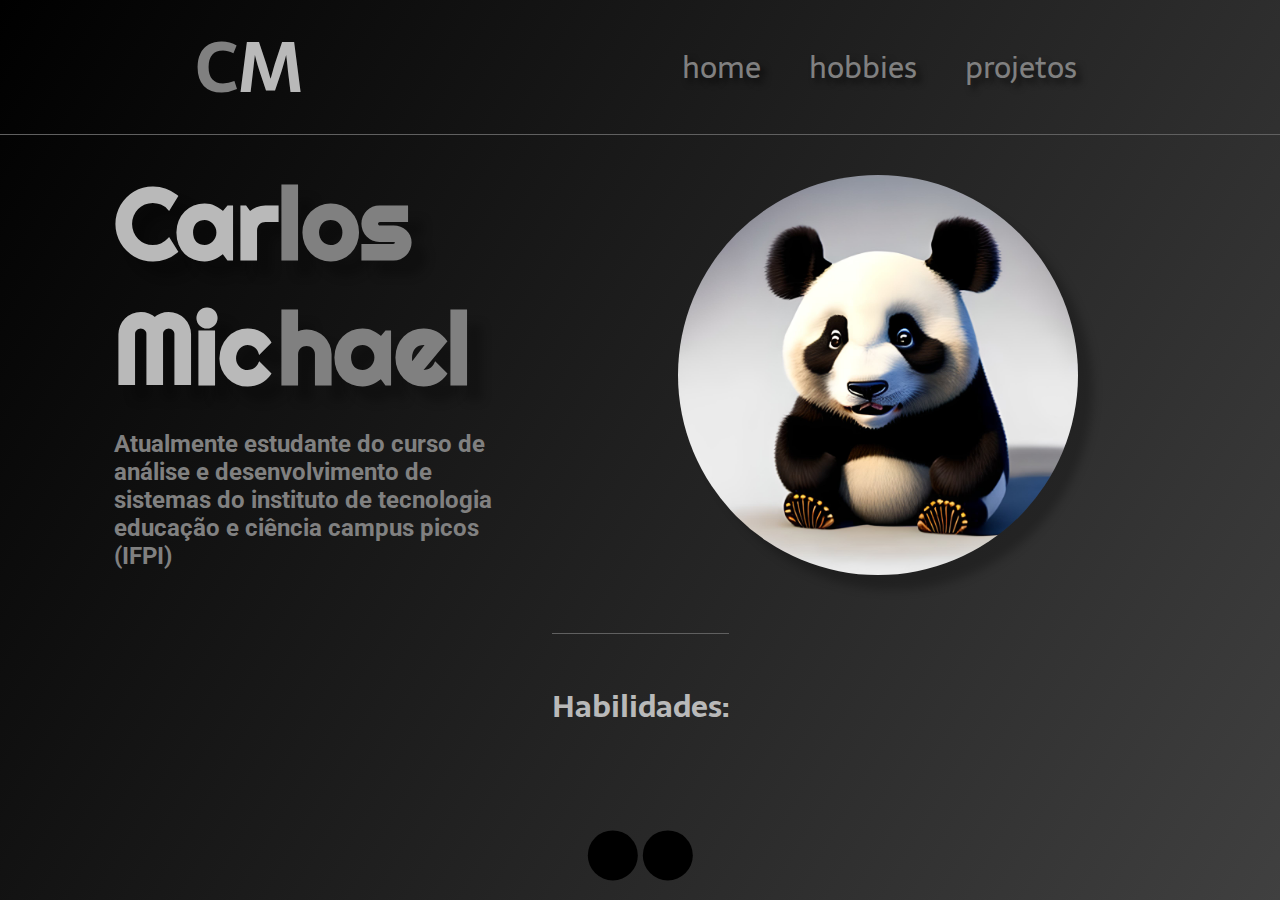
==== index.html @ 19b5c97b "Add files via upload" ====
<!DOCTYPE html>
<html lang="pt-br">
<head>
    <meta charset="UTF-8">
    <meta http-equiv="X-UA-Compatible" content="IE=edge">
    <meta name="viewport" content="width=device-width, initial-scale=1.0">
    <link rel="stylesheet" href="https://cdnjs.cloudflare.com/ajax/libs/font-awesome/6.3.0/css/all.min.css" integrity="sha512-SzlrxWUlpfuzQ+pcUCosxcglQRNAq/DZjVsC0lE40xsADsfeQoEypE+enwcOiGjk/bSuGGKHEyjSoQ1zVisanQ==" crossorigin="anonymous" referrerpolicy="no-referrer" />
    <link rel="stylesheet" href="css/style.css">
    <title>Home</title>
</head>
<body class="body-index">
    <header class="cabecalho">
        <div class="cabecalho-cm">
            <h1 class="cabecalho-cm-c">C</h1>
            <h1 class="cabecalho-cm-m">M</h1>
        </div>
        <nav class="cabecalho-menu">
            <a class="cabecalho-menu-item" href="index.html">home</a>
            <a class="cabecalho-menu-item" href="hobbies.html">hobbies</a>
            <a class="cabecalho-menu-item" href="projetos.html">projetos</a>
        </nav>
    </header>

    <main>
        <section class="conteudo-principal">
            <div class="conteudo-principal-escrito">
                <div class="conteudo-principal-titulo">
                    <div class="conteudo-principal-titulo-1">
                        <h1 class="conteudo-principal-car">Car</h1>
                        <h1 class="conteudo-principal-mic">Mic</h1>
                    </div>
                    <div class="conteudo-principal-titulo-2">
                        <h1 class="conteudo-principal-los">los</h1>
                        <h1 class="conteudo-principal-hael">hael</h1>
                    </div>
                </div>
                <h2 class="conteudo-principal-escrito-subtitulo">Atualmente estudante do curso de análise e desenvolvimento de sistemas do instituto de tecnologia educação e ciência campus picos (IFPI)</h2>
            </div>
            <img class="conteudo-principal-imagem" src="images/5eeb7909-07cb-4cb9-a054-b876a23b7ac0.jpg" alt="Imagem principal">
        </section>

        <section class="conteudo-secundario">
            <h2 class="conteudo-secundario-titulo">Habilidades:</h2>
            <div class="conteudo-secundario-icones">
                <div class="html">
                    <i class="fa-brands fa-html5"></i>
                </div>
                <div class="css3">
                    <i class="fa-brands fa-css3-alt"></i>
                </div>
                <div class="python">
                    <i class="fa-brands fa-python"></i>
                </div>
                <div class="java">
                    <i class="fa-brands fa-java"></i>
                </div>
                <div class="steam">
                    <i class="fa-brands fa-steam"></i>
                </div>
            </div>
        </section>
    </main>

    <footer>
        <div class="rodape">
            <a href="https://www.instagram.com/carlosmichaels_/"><i class="fa-brands fa-instagram"></i></a>
            <a href="https://github.com/Seinenk"><i class="fa-brands fa-github"></i></a>
        </div>
    </footer>
</body>
---- css/style.css ----
@import url('https://fonts.googleapis.com/css2?family=Righteous&family=Roboto&family=Sarala:wght@700&display=swap');

/* parte imutável do código */

* {
    margin: 0;
    padding: 0;
    box-sizing: border-box;
    list-style: none;
    text-decoration: none;
}

:root {
    --text-color: #808080;
    --itens-color: #606060;
    --primary-color: #000000;
    --secondary-color: #202020;
    --tertiary-color: #404040;
}

.body-index {
    font-size: 100%;
    height: 100vh;
    background: linear-gradient(120deg, #000000, #202020, #404040);
}

.cabecalho {
    display: flex;
    flex-direction: row;
    align-items: center;
    justify-content: space-around;
    padding: 10px;
    border-bottom: 0.3px solid #606060;
}

.cabecalho-cm {
    font-family: 'Sarala', sans-serif;
    display: flex;
    flex-direction: row;
    font-size: 35px
}

.cabecalho-cm-c {
    color: #808080;
}

.cabecalho-cm-m {
    color: #b9b9b9;
}

.cabecalho-menu {
    display: flex;
    gap: 32px;
    transition: 0.2s;
}

.cabecalho-menu-item {
    font-family: 'Sarala', sans-serif;
    color: #808080;
    padding: 8px;
    font-weight: 400;
    font-size: 30px;
    transition: 0.2s;
    text-shadow: 5px 5px 6px rgba(0, 0, 0, 0.6);
}

.cabecalho-menu a:hover {
    color: #b9b9b9;
    transform: scale(1.1);

}

.rodape {
    position: fixed;
    top: 95%;
    left: 50%;
    transform: translate(-50%, -50%);
}

.rodape a {
    display: inline-flex;
    width: 50px;
    height: 50px;
    background-color: #000000;
    color: #808080;
    margin: 0.6px;
    border-radius: 50px;
    justify-content: center;
    align-items: center;
    transition: 0.2s;
    font-size: 20px;
}

.rodape a:hover {
    background-color: #808080;
    color: #000000;
}

.rodape a i {
    transition: 00.3s all;
}

.rodape a:hover > i {
    transform: scale(1.6) rotate(360deg);
}

main {
    margin-top: 20px;
}

/* Parte do Home */

.conteudo-principal {
    display: flex;
    flex-direction: row;
    align-items: center;
    justify-content: space-around;

}

.conteudo-principal-escrito {
    width: fit-content;
    max-width: 400px;
    display: flex;
    flex-direction: column;
    gap: 20px;
    margin-left: 40px;
    
}

.conteudo-principal-titulo {
    font-family: 'Righteous', cursive;
    display: flex;
    flex-direction: row;
    font-size: 50px;
    text-shadow: 15px 15px 10px rgb(0, 0, 0, 0.25);
}

.conteudo-principal-car {
    color: #b9b9b9;
}

.conteudo-principal-los {
    color: #808080;
}

.conteudo-principal-mic {
    color: #b9b9b9;
}

.conteudo-principal-hael {
    color: #808080;
}

.conteudo-principal-escrito-subtitulo {
    font-family: 'Roboto', sans-serif;
    color: #808080;
    font-size: 24px;
}

.conteudo-principal-imagem {
    margin-left: 15px;
    margin-top: 20px;
    margin-right: 10%;
    height: 400px;
    width: 400px;
    border: none;
    border-radius: 50%;
    box-shadow: 15px 15px 10px rgb(0, 0, 0, 0.25);
}

.conteudo-secundario {
    display: flex;
    flex-direction: column;
    align-items: center;
    justify-content: space-around;
    margin-top: 58px;
}

.conteudo-secundario-titulo {
    border-top: 0.3px solid #606060;
    padding-top: 48px;
    font-family: 'Sarala', sans-serif;
    color: #b9b9b9;
    font-size: 30px;
}

.conteudo-secundario-icones {
    display: flex;
    flex-direction: row;
    align-items: center;
    justify-content: space-around;
    gap: 20px;
}

.conteudo-secundario-icones i {
    display: inline-flex;
    width: 50px;
    height: 50px;
    background-color: none;
    color: #808080;
    margin: 0.6px;
    border: none;
    justify-content: center;
    align-items: center;
    transition: 0.2s;
    font-size: 50px;
    padding-top: 50px;
}

.conteudo-secundario-icones i:hover {
    transform: scale(1.6);
}

.html i:hover{
    color: #e34c26;
}

.css3 i:hover{
    color: #264de4;
}

.python i:hover{
    color: #fcd15b;
}

.java i:hover{
    color: #eb2e2e;
}

.steam i:hover{
    color: #0c558a;
}

/* Parte do Projetos */

.body-projetos {
    font-size: 100%;
    height: 100%;
    background: linear-gradient(120deg, #000000, #202020, #404040);
}

.primeiro-projeto {
    display: flex;
    flex-direction: row;
    align-items: center;
    justify-content: space-around;
}

.primeiro-projeto-parte-escrita {
    width: fit-content;
    max-width: 500px;
    display: flex;
    flex-direction: column;
    gap: 20px;
    margin-right: 40px;
}

.primeiro-projeto-titulo {
    font-family: 'Righteous', cursive;
    display: flex;
    flex-direction: row;
    font-size: 35px;
    gap: 15px;
    text-shadow: 15px 15px 10px rgb(0, 0, 0, 0.25);
}

.primeiro-projeto-titulo-1 {
    color: #b9b9b9;
}

.primeiro-projeto-titulo-2 {
    color: #909090;
}

.primeiro-projeto-subtitulo {
    font-family: 'Roboto', sans-serif;
    color: #808080;
    font-size: 28px;
}

.primeiro-projeto-texto {
    font-family: 'Roboto', sans-serif;
    color: #808080;
    font-size: 24px;
}

.primeiro-projeto-codigo {
    display: flex;
    flex-direction: row;
    align-items: center;
    justify-content: space-around;
    font-family: 'Roboto', sans-serif;
    color: #808080;
    font-size: 18px;
    text-decoration: none;
}

.primeiro-projeto-codigo a {
    display: inline-flex;
    width: 50px;
    height: 50px;
    background-color: #000000;
    color: #808080;
    margin: 0.6px;
    border-radius: 50px;
    justify-content: center;
    align-items: center;
    transition: 0.2s;
    font-size: 20px;
}

.primeiro-projeto-codigo a:hover {
    background-color: #808080;
    color: #000000;
}

.primeiro-projeto-codigo a i {
    transition: 00.3s all;
}

.primeiro-projeto-codigo a:hover > i {
    transform: scale(1.6) rotate(360deg);
}

.imagem-primeiro-projeto {
    margin-left: 15px;
    margin-top: 20px;
    height: fit-content;
    max-height: 500px;
    width: fit-content;
    max-width: 550px;
    border: none;
    border-radius: 3%;
    box-shadow: 15px 15px 10px rgb(0, 0, 0, 0.25);
}

.segundo-projeto {
    margin-top: 58px;
    padding-bottom: 69px;
    display: flex;
    flex-direction: row;
    align-items: center;
    justify-content: space-around;
}

.segundo-projeto-parte-escrita {
    width: fit-content;
    max-width: 500px;
    display: flex;
    flex-direction: column;
    gap: 20px;
    margin-right: 40px;
}

.segundo-projeto-titulo {
    font-family: 'Righteous', cursive;
    display: flex;
    flex-direction: row;
    font-size: 35px;
    text-shadow: 15px 15px 10px rgb(0, 0, 0, 0.25);
}

.segundo-projeto-titulo-1 {
    color: #b9b9b9;
}

.segundo-projeto-titulo-2 {
    color: #909090;
}

.segundo-projeto-subtitulo {
    font-family: 'Roboto', sans-serif;
    color: #808080;
    font-size: 28px;
}

.segundo-projeto-texto {
    font-family: 'Roboto', sans-serif;
    color: #808080;
    font-size: 24px;
}

.segundo-projeto-codigo {
    display: flex;
    flex-direction: row;
    align-items: center;
    justify-content: space-around;
    font-family: 'Roboto', sans-serif;
    color: #808080;
    font-size: 18px;
    text-decoration: none;
}

.segundo-projeto-codigo a {
    display: inline-flex;
    width: 50px;
    height: 50px;
    background-color: #000000;
    color: #808080;
    margin: 0.6px;
    border-radius: 50px;
    justify-content: center;
    align-items: center;
    transition: 0.2s;
    font-size: 20px;
}

.segundo-projeto-codigo a:hover {
    background-color: #808080;
    color: #000000;
}

.segundo-projeto-codigo a i {
    transition: 00.3s all;
}

.segundo-projeto-codigo a:hover > i {
    transform: scale(1.6) rotate(360deg);
}

.imagem-segundo-projeto {
    margin-left: 15px;
    margin-top: 20px;
    height: fit-content;
    max-height: 500px;
    width: fit-content;
    max-width: 550px;
    border: none;
    border-radius: 3%;
    box-shadow: 15px 15px 10px rgb(0, 0, 0, 0.25);
}

/* Parte do Hobbies */

.body-hobbies {
    font-size: 100%;
    height: 100%;
    background: linear-gradient(120deg, #000000, #202020, #404040);
}

.primeiro-hobbie {
    margin-top: 58px;
    padding-bottom: 69px;
    display: flex;
    flex-direction: row;
    align-items: center;
    justify-content: space-around;
}

.primeiro-hobbie-parte-escrita {
    width: fit-content;
    max-width: 500px;
    display: flex;
    flex-direction: column;
    gap: 20px;
    margin-right: 40px;
}

.primeiro-hobbie-titulo {
    font-family: 'Righteous', cursive;
    display: flex;
    flex-direction: row;
    font-size: 35px;
    text-shadow: 15px 15px 10px rgb(0, 0, 0, 0.25);
}

.primeiro-hobbie-titulo-1 {
    color: #b9b9b9;
}

.primeiro-hobbie-titulo-2 {
    color: #909090;
}

.primeiro-hobbie-subtitulo {
    font-family: 'Roboto', sans-serif;
    color: #808080;
    font-size: 28px;
}

.primeiro-hobbie-texto {
    font-family: 'Roboto', sans-serif;
    color: #808080;
    font-size: 24px;
}

.primeiro-hobbie-codigo {
    display: flex;
    flex-direction: row;
    align-items: center;
    justify-content: space-around;
    font-family: 'Roboto', sans-serif;
    color: #808080;
    font-size: 18px;
    text-decoration: none;
}

.primeiro-hobbie-codigo a {
    display: inline-flex;
    width: 50px;
    height: 50px;
    background-color: #000000;
    color: #808080;
    margin: 0.6px;
    border-radius: 50px;
    justify-content: center;
    align-items: center;
    transition: 0.2s;
    font-size: 20px;
}

.primeiro-hobbie-codigo a:hover {
    background-color: #808080;
    color: #000000;
}

.primeiro-hobbie-codigo a i {
    transition: 00.3s all;
}

.primeiro-hobbie-codigo a:hover > i {
    transform: scale(1.6) rotate(360deg);
}

.imagem-primeiro-hobbie {
    margin-left: 15px;
    margin-top: 20px;
    height: fit-content;
    max-height: 400px;
    width: fit-content;
    max-width: 400px;
    border: none;
    border-radius: 50%;
    box-shadow: 15px 15px 10px rgb(0, 0, 0, 0.25);
}

.segundo-hobbie {
    margin-top: 58px;
    padding-bottom: 69px;
    display: flex;
    flex-direction: row;
    align-items: center;
    justify-content: space-around;
}

.segundo-hobbie-parte-escrita {
    width: fit-content;
    max-width: 500px;
    display: flex;
    flex-direction: column;
    gap: 20px;
    margin-right: 40px;
}

.segundo-hobbie-titulo {
    font-family: 'Righteous', cursive;
    display: flex;
    flex-direction: row;
    font-size: 35px;
    text-shadow: 15px 15px 10px rgb(0, 0, 0, 0.25);
}

.segundo-hobbie-titulo-1 {
    color: #b9b9b9;
}

.segundo-hobbie-titulo-2 {
    color: #909090;
}

.segundo-hobbie-subtitulo {
    font-family: 'Roboto', sans-serif;
    color: #808080;
    font-size: 28px;
}

.segundo-hobbie-texto {
    font-family: 'Roboto', sans-serif;
    color: #808080;
    font-size: 24px;
}

.imagem-segundo-hobbie {
    margin-left: 15px;
    margin-top: 20px;
    height: fit-content;
    max-height: 400px;
    width: fit-content;
    max-width: 400px;
    border: none;
    border-radius: 50%;
    box-shadow: 15px 15px 10px rgb(0, 0, 0, 0.25);
}

.terceiro-hobbie {
    margin-top: 58px;
    padding-bottom: 69px;
    display: flex;
    flex-direction: row;
    align-items: center;
    justify-content: space-around;
}

.terceiro-hobbie-parte-escrita {
    width: fit-content;
    max-width: 500px;
    display: flex;
    flex-direction: column;
    gap: 20px;
    margin-right: 40px;
}

.terceiro-hobbie-titulo {
    font-family: 'Righteous', cursive;
    display: flex;
    flex-direction: row;
    font-size: 35px;
    text-shadow: 15px 15px 10px rgb(0, 0, 0, 0.25);
}

.terceiro-hobbie-titulo-1 {
    color: #b9b9b9;
}

.terceiro-hobbie-titulo-2 {
    color: #909090;
}

.terceiro-hobbie-subtitulo {
    font-family: 'Roboto', sans-serif;
    color: #808080;
    font-size: 28px;
}

.terceiro-hobbie-texto {
    font-family: 'Roboto', sans-serif;
    color: #808080;
    font-size: 24px;
}

.imagem-terceiro-hobbie {
    margin-left: 15px;
    margin-top: 20px;
    height: fit-content;
    max-height: 400px;
    width: fit-content;
    max-width: 400px;
    border: none;
    border-radius: 50%;
    box-shadow: 15px 15px 10px rgb(0, 0, 0, 0.25);
}
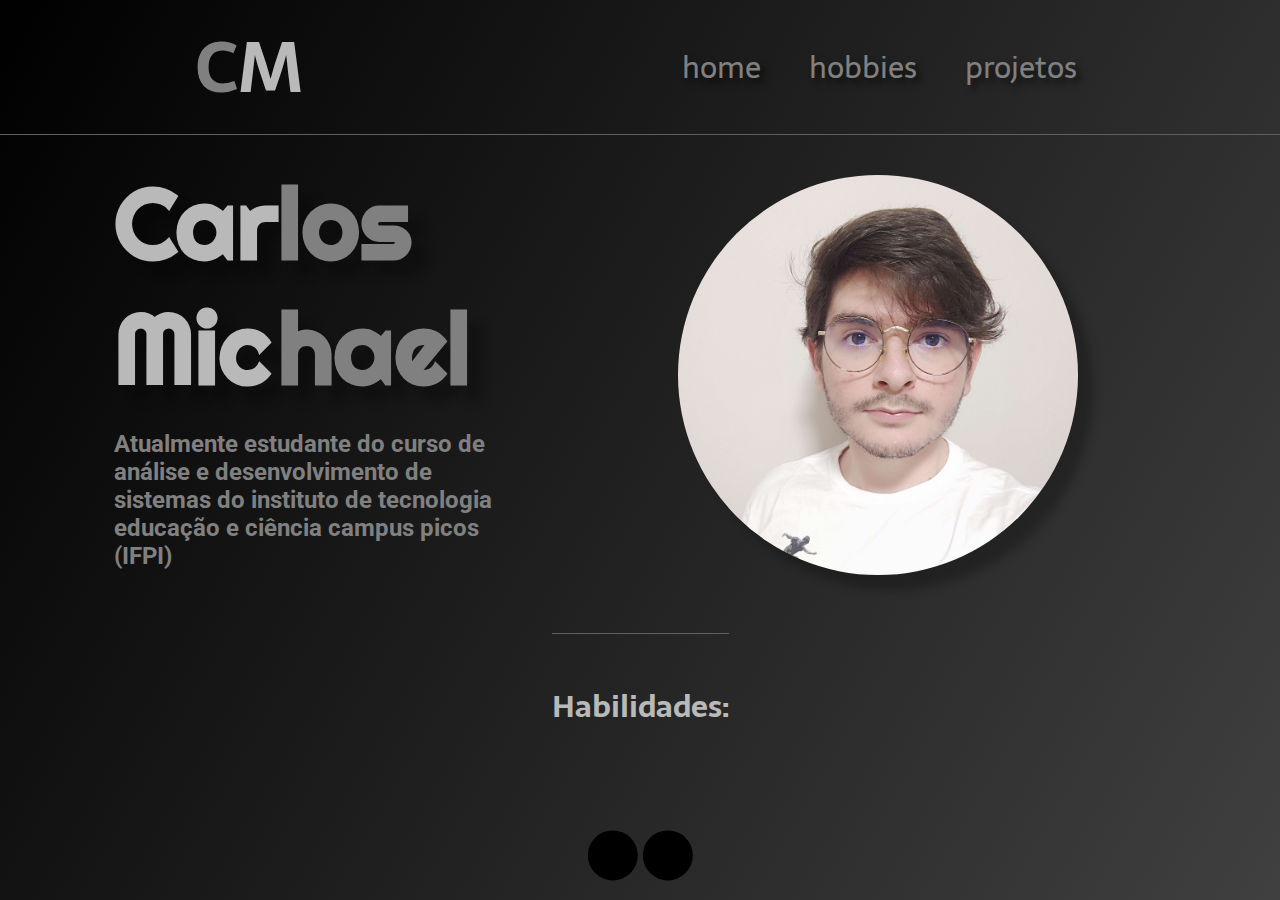
==== commit 226de3e7: "imagem home" ====
--- a/index.html
+++ b/index.html
@@ -36,7 +36,7 @@
                 </div>
                 <h2 class="conteudo-principal-escrito-subtitulo">Atualmente estudante do curso de análise e desenvolvimento de sistemas do instituto de tecnologia educação e ciência campus picos (IFPI)</h2>
             </div>
-            <img class="conteudo-principal-imagem" src="images/5eeb7909-07cb-4cb9-a054-b876a23b7ac0.jpg" alt="Imagem principal">
+            <img class="conteudo-principal-imagem" src="images/IMG_20230312_220406_1.jpg" alt="Imagem principal">
         </section>
 
         <section class="conteudo-secundario">
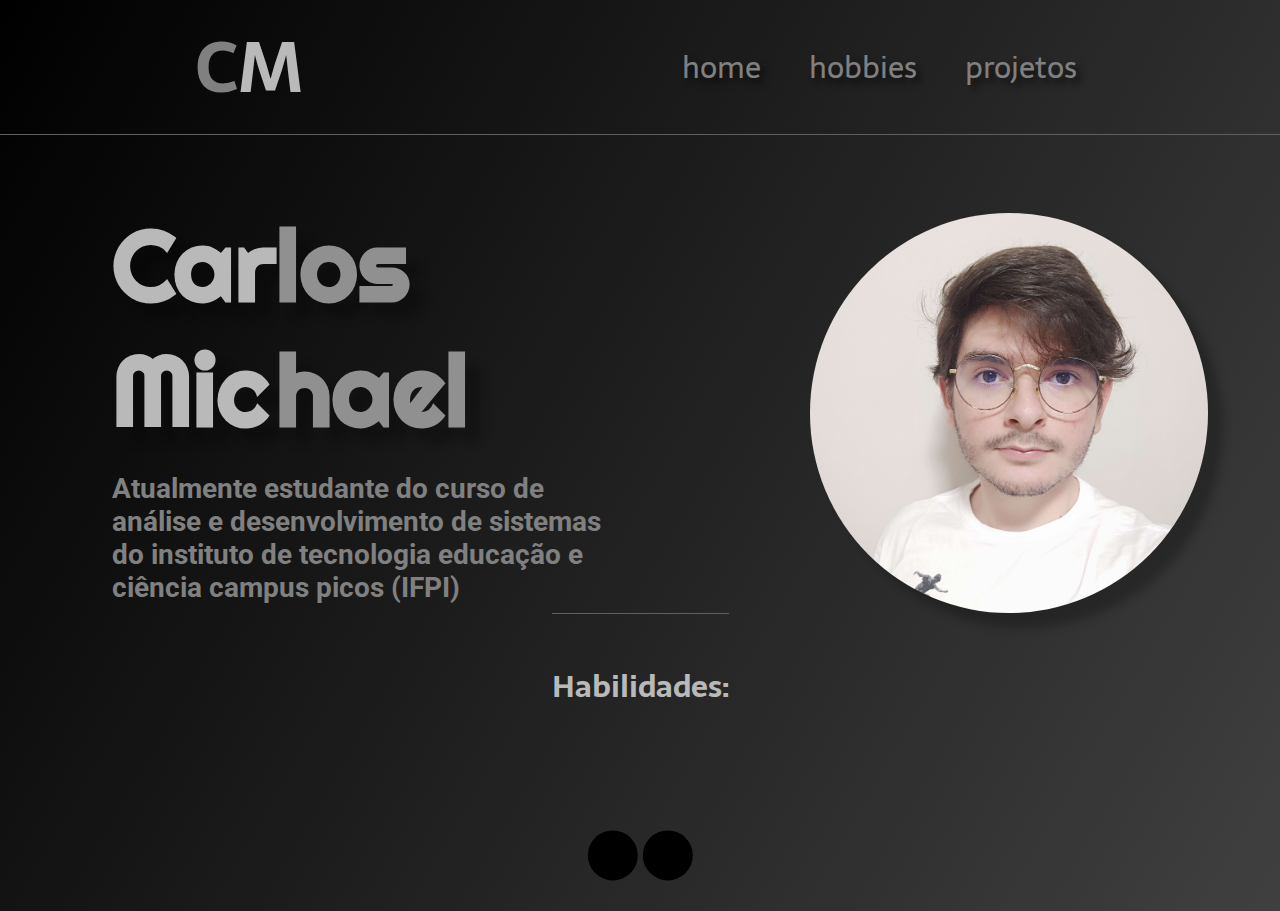
==== commit 43feef46: "Redução de código" ====
--- a/index.html
+++ b/index.html
@@ -22,24 +22,24 @@
     </header>
 
     <main>
-        <section class="conteudo-principal">
-            <div class="conteudo-principal-escrito">
-                <div class="conteudo-principal-titulo">
-                    <div class="conteudo-principal-titulo-1">
-                        <h1 class="conteudo-principal-car">Car</h1>
-                        <h1 class="conteudo-principal-mic">Mic</h1>
+        <section class="section-normal">
+            <div class="parte-escrita">
+                <div class="meu-nome">
+                    <div class="titulo-1">
+                        <h1 class="car">Car</h1>
+                        <h1 class="mic">Mic</h1>
                     </div>
-                    <div class="conteudo-principal-titulo-2">
-                        <h1 class="conteudo-principal-los">los</h1>
-                        <h1 class="conteudo-principal-hael">hael</h1>
+                    <div class="titulo-2">
+                        <h1 class="los">los</h1>
+                        <h1 class="hael">hael</h1>
                     </div>
                 </div>
-                <h2 class="conteudo-principal-escrito-subtitulo">Atualmente estudante do curso de análise e desenvolvimento de sistemas do instituto de tecnologia educação e ciência campus picos (IFPI)</h2>
+                <h2 class="subtitulo">Atualmente estudante do curso de análise e desenvolvimento de sistemas do instituto de tecnologia educação e ciência campus picos (IFPI)</h2>
             </div>
-            <img class="conteudo-principal-imagem" src="images/IMG_20230312_220406_1.jpg" alt="Imagem principal">
+            <img class="imagem" src="images/IMG_20230312_220406_1.jpg" alt="Imagem principal">
         </section>
 
-        <section class="conteudo-secundario">
+        <section class="section-especial">
             <h2 class="conteudo-secundario-titulo">Habilidades:</h2>
             <div class="conteudo-secundario-icones">
                 <div class="html">
--- a/css/style.css
+++ b/css/style.css
@@ -18,11 +18,7 @@
     --tertiary-color: #404040;
 }
 
-.body-index {
-    font-size: 100%;
-    height: 100vh;
-    background: linear-gradient(120deg, #000000, #202020, #404040);
-}
+/* Cabeçalho */
 
 .cabecalho {
     display: flex;
@@ -48,6 +44,8 @@
     color: #b9b9b9;
 }
 
+/* navegação do cabeçaçho */
+
 .cabecalho-menu {
     display: flex;
     gap: 32px;
@@ -70,65 +68,63 @@
 
 }
 
-.rodape {
-    position: fixed;
-    top: 95%;
-    left: 50%;
-    transform: translate(-50%, -50%);
-}
-
-.rodape a {
-    display: inline-flex;
-    width: 50px;
-    height: 50px;
-    background-color: #000000;
-    color: #808080;
-    margin: 0.6px;
-    border-radius: 50px;
-    justify-content: center;
-    align-items: center;
-    transition: 0.2s;
-    font-size: 20px;
-}
-
-.rodape a:hover {
-    background-color: #808080;
-    color: #000000;
-}
-
-.rodape a i {
-    transition: 00.3s all;
-}
-
-.rodape a:hover > i {
-    transform: scale(1.6) rotate(360deg);
-}
+/* corpo das páginas */
 
 main {
     margin-top: 20px;
 }
 
-/* Parte do Home */
-
-.conteudo-principal {
+.body-index {
+    font-size: 100%;
+    background: linear-gradient(120deg, #000000, #202020, #404040);
+    padding-bottom: 125px;
+}
+
+.body-projetos {
+    font-size: 100%;
+    height: 100%;
+    background: linear-gradient(120deg, #000000, #202020, #404040);
+    padding-bottom: 100px;
+}
+
+.body-hobbies {
+    font-size: 100%;
+    height: 100%;
+    background: linear-gradient(120deg, #000000, #202020, #404040);
+    padding-bottom: 100px;
+}
+
+.section-normal {
     display: flex;
     flex-direction: row;
     align-items: center;
     justify-content: space-around;
-
-}
-
-.conteudo-principal-escrito {
+    margin-top: 58px;
+}
+
+.section-especial {
+    display: flex;
+    flex-direction: column;
+    align-items: center;
+    justify-content: center;
+    gap: 20px;
+    margin-left: 40px;
+    margin-right: 40px;
+}
+
+/* parte escrita do conteudo */
+
+.parte-escrita {
     width: fit-content;
-    max-width: 400px;
+    max-width: 500px;
     display: flex;
     flex-direction: column;
     gap: 20px;
     margin-left: 40px;
-    
-}
-
-.conteudo-principal-titulo {
+    margin-right: 40px;
+}
+
+.meu-nome {
     font-family: 'Righteous', cursive;
     display: flex;
     flex-direction: row;
@@ -136,45 +132,29 @@
     text-shadow: 15px 15px 10px rgb(0, 0, 0, 0.25);
 }
 
-.conteudo-principal-car {
+.titulo {
+    font-family: 'Righteous', cursive;
+    display: flex;
+    flex-direction: row;
+    font-size: 35px;
+    text-shadow: 15px 15px 10px rgb(0, 0, 0, 0.25);
+}
+
+.titulo-separado {
+    font-family: 'Righteous', cursive;
+    display: flex;
+    flex-direction: row;
+    font-size: 35px;
+    gap: 15px;
+    text-shadow: 15px 15px 10px rgb(0, 0, 0, 0.25);
+}
+
+.titulo-1 {
     color: #b9b9b9;
 }
 
-.conteudo-principal-los {
-    color: #808080;
-}
-
-.conteudo-principal-mic {
-    color: #b9b9b9;
-}
-
-.conteudo-principal-hael {
-    color: #808080;
-}
-
-.conteudo-principal-escrito-subtitulo {
-    font-family: 'Roboto', sans-serif;
-    color: #808080;
-    font-size: 24px;
-}
-
-.conteudo-principal-imagem {
-    margin-left: 15px;
-    margin-top: 20px;
-    margin-right: 10%;
-    height: 400px;
-    width: 400px;
-    border: none;
-    border-radius: 50%;
-    box-shadow: 15px 15px 10px rgb(0, 0, 0, 0.25);
-}
-
-.conteudo-secundario {
-    display: flex;
-    flex-direction: column;
-    align-items: center;
-    justify-content: space-around;
-    margin-top: 58px;
+.titulo-2 {
+    color: #909090;
 }
 
 .conteudo-secundario-titulo {
@@ -185,145 +165,33 @@
     font-size: 30px;
 }
 
-.conteudo-secundario-icones {
-    display: flex;
-    flex-direction: row;
-    align-items: center;
-    justify-content: space-around;
-    gap: 20px;
-}
-
-.conteudo-secundario-icones i {
-    display: inline-flex;
-    width: 50px;
-    height: 50px;
-    background-color: none;
-    color: #808080;
-    margin: 0.6px;
+h2 {
+    font-family: 'Roboto', sans-serif;
+    color: #808080;
+    font-size: 28px;
+}
+
+p {
+    font-family: 'Roboto', sans-serif;
+    color: #808080;
+    font-size: 24px;
+}
+
+/* parte da imagem do conteudo */
+
+.imagem {
+    margin-left: 15px;
+    margin-top: 20px;
+    height: fit-content;
+    max-height: 400px;
+    width: fit-content;
+    max-width: 400px;
     border: none;
-    justify-content: center;
-    align-items: center;
-    transition: 0.2s;
-    font-size: 50px;
-    padding-top: 50px;
-}
-
-.conteudo-secundario-icones i:hover {
-    transform: scale(1.6);
-}
-
-.html i:hover{
-    color: #e34c26;
-}
-
-.css3 i:hover{
-    color: #264de4;
-}
-
-.python i:hover{
-    color: #fcd15b;
-}
-
-.java i:hover{
-    color: #eb2e2e;
-}
-
-.steam i:hover{
-    color: #0c558a;
-}
-
-/* Parte do Projetos */
-
-.body-projetos {
-    font-size: 100%;
-    height: 100%;
-    background: linear-gradient(120deg, #000000, #202020, #404040);
-}
-
-.primeiro-projeto {
-    display: flex;
-    flex-direction: row;
-    align-items: center;
-    justify-content: space-around;
-}
-
-.primeiro-projeto-parte-escrita {
-    width: fit-content;
-    max-width: 500px;
-    display: flex;
-    flex-direction: column;
-    gap: 20px;
-    margin-right: 40px;
-}
-
-.primeiro-projeto-titulo {
-    font-family: 'Righteous', cursive;
-    display: flex;
-    flex-direction: row;
-    font-size: 35px;
-    gap: 15px;
-    text-shadow: 15px 15px 10px rgb(0, 0, 0, 0.25);
-}
-
-.primeiro-projeto-titulo-1 {
-    color: #b9b9b9;
-}
-
-.primeiro-projeto-titulo-2 {
-    color: #909090;
-}
-
-.primeiro-projeto-subtitulo {
-    font-family: 'Roboto', sans-serif;
-    color: #808080;
-    font-size: 28px;
-}
-
-.primeiro-projeto-texto {
-    font-family: 'Roboto', sans-serif;
-    color: #808080;
-    font-size: 24px;
-}
-
-.primeiro-projeto-codigo {
-    display: flex;
-    flex-direction: row;
-    align-items: center;
-    justify-content: space-around;
-    font-family: 'Roboto', sans-serif;
-    color: #808080;
-    font-size: 18px;
-    text-decoration: none;
-}
-
-.primeiro-projeto-codigo a {
-    display: inline-flex;
-    width: 50px;
-    height: 50px;
-    background-color: #000000;
-    color: #808080;
-    margin: 0.6px;
-    border-radius: 50px;
-    justify-content: center;
-    align-items: center;
-    transition: 0.2s;
-    font-size: 20px;
-}
-
-.primeiro-projeto-codigo a:hover {
-    background-color: #808080;
-    color: #000000;
-}
-
-.primeiro-projeto-codigo a i {
-    transition: 00.3s all;
-}
-
-.primeiro-projeto-codigo a:hover > i {
-    transform: scale(1.6) rotate(360deg);
-}
-
-.imagem-primeiro-projeto {
+    border-radius: 50%;
+    box-shadow: 15px 15px 10px rgb(0, 0, 0, 0.25);
+}
+
+.imagem-projetos {
     margin-left: 15px;
     margin-top: 20px;
     height: fit-content;
@@ -335,53 +203,56 @@
     box-shadow: 15px 15px 10px rgb(0, 0, 0, 0.25);
 }
 
-.segundo-projeto {
-    margin-top: 58px;
-    padding-bottom: 69px;
+/* parte dos icones do conteudo */
+
+.conteudo-secundario-icones {
     display: flex;
     flex-direction: row;
     align-items: center;
     justify-content: space-around;
-}
-
-.segundo-projeto-parte-escrita {
-    width: fit-content;
-    max-width: 500px;
-    display: flex;
-    flex-direction: column;
     gap: 20px;
-    margin-right: 40px;
-}
-
-.segundo-projeto-titulo {
-    font-family: 'Righteous', cursive;
-    display: flex;
-    flex-direction: row;
-    font-size: 35px;
-    text-shadow: 15px 15px 10px rgb(0, 0, 0, 0.25);
-}
-
-.segundo-projeto-titulo-1 {
-    color: #b9b9b9;
-}
-
-.segundo-projeto-titulo-2 {
-    color: #909090;
-}
-
-.segundo-projeto-subtitulo {
-    font-family: 'Roboto', sans-serif;
-    color: #808080;
-    font-size: 28px;
-}
-
-.segundo-projeto-texto {
-    font-family: 'Roboto', sans-serif;
-    color: #808080;
-    font-size: 24px;
-}
-
-.segundo-projeto-codigo {
+}
+
+.conteudo-secundario-icones i {
+    display: inline-flex;
+    width: 50px;
+    height: 50px;
+    background-color: none;
+    color: #808080;
+    margin: 0.6px;
+    border: none;
+    justify-content: center;
+    align-items: center;
+    transition: 0.2s;
+    font-size: 50px;
+    padding-top: 50px;
+}
+
+.conteudo-secundario-icones i:hover {
+    transform: scale(1.6);
+}
+
+.html i:hover{
+    color: #e34c26;
+}
+
+.css3 i:hover{
+    color: #264de4;
+}
+
+.python i:hover{
+    color: #fcd15b;
+}
+
+.java i:hover{
+    color: #eb2e2e;
+}
+
+.steam i:hover{
+    color: #0c558a;
+}
+
+.codigo {
     display: flex;
     flex-direction: row;
     align-items: center;
@@ -392,7 +263,7 @@
     text-decoration: none;
 }
 
-.segundo-projeto-codigo a {
+.codigo a {
     display: inline-flex;
     width: 50px;
     height: 50px;
@@ -406,97 +277,29 @@
     font-size: 20px;
 }
 
-.segundo-projeto-codigo a:hover {
+.codigo a:hover {
     background-color: #808080;
     color: #000000;
 }
 
-.segundo-projeto-codigo a i {
+.codigo a i {
     transition: 00.3s all;
 }
 
-.segundo-projeto-codigo a:hover > i {
+.codigo a:hover > i {
     transform: scale(1.6) rotate(360deg);
 }
 
-.imagem-segundo-projeto {
-    margin-left: 15px;
-    margin-top: 20px;
-    height: fit-content;
-    max-height: 500px;
-    width: fit-content;
-    max-width: 550px;
-    border: none;
-    border-radius: 3%;
-    box-shadow: 15px 15px 10px rgb(0, 0, 0, 0.25);
-}
-
-/* Parte do Hobbies */
-
-.body-hobbies {
-    font-size: 100%;
-    height: 100%;
-    background: linear-gradient(120deg, #000000, #202020, #404040);
-}
-
-.primeiro-hobbie {
-    margin-top: 58px;
-    padding-bottom: 69px;
-    display: flex;
-    flex-direction: row;
-    align-items: center;
-    justify-content: space-around;
-}
-
-.primeiro-hobbie-parte-escrita {
-    width: fit-content;
-    max-width: 500px;
-    display: flex;
-    flex-direction: column;
-    gap: 20px;
-    margin-right: 40px;
-}
-
-.primeiro-hobbie-titulo {
-    font-family: 'Righteous', cursive;
-    display: flex;
-    flex-direction: row;
-    font-size: 35px;
-    text-shadow: 15px 15px 10px rgb(0, 0, 0, 0.25);
-}
-
-.primeiro-hobbie-titulo-1 {
-    color: #b9b9b9;
-}
-
-.primeiro-hobbie-titulo-2 {
-    color: #909090;
-}
-
-.primeiro-hobbie-subtitulo {
-    font-family: 'Roboto', sans-serif;
-    color: #808080;
-    font-size: 28px;
-}
-
-.primeiro-hobbie-texto {
-    font-family: 'Roboto', sans-serif;
-    color: #808080;
-    font-size: 24px;
-}
-
-.primeiro-hobbie-codigo {
-    display: flex;
-    flex-direction: row;
-    align-items: center;
-    justify-content: space-around;
-    font-family: 'Roboto', sans-serif;
-    color: #808080;
-    font-size: 18px;
-    text-decoration: none;
-}
-
-.primeiro-hobbie-codigo a {
+/* parte do rodape */
+
+.rodape {
+    position: fixed;
+    top: 95%;
+    left: 50%;
+    transform: translate(-50%, -50%);
+}
+
+.rodape a {
     display: inline-flex;
     width: 50px;
     height: 50px;
@@ -510,143 +313,15 @@
     font-size: 20px;
 }
 
-.primeiro-hobbie-codigo a:hover {
+.rodape a:hover {
     background-color: #808080;
     color: #000000;
 }
 
-.primeiro-hobbie-codigo a i {
+.rodape a i {
     transition: 00.3s all;
 }
 
-.primeiro-hobbie-codigo a:hover > i {
+.rodape a:hover > i {
     transform: scale(1.6) rotate(360deg);
-}
-
-.imagem-primeiro-hobbie {
-    margin-left: 15px;
-    margin-top: 20px;
-    height: fit-content;
-    max-height: 400px;
-    width: fit-content;
-    max-width: 400px;
-    border: none;
-    border-radius: 50%;
-    box-shadow: 15px 15px 10px rgb(0, 0, 0, 0.25);
-}
-
-.segundo-hobbie {
-    margin-top: 58px;
-    padding-bottom: 69px;
-    display: flex;
-    flex-direction: row;
-    align-items: center;
-    justify-content: space-around;
-}
-
-.segundo-hobbie-parte-escrita {
-    width: fit-content;
-    max-width: 500px;
-    display: flex;
-    flex-direction: column;
-    gap: 20px;
-    margin-right: 40px;
-}
-
-.segundo-hobbie-titulo {
-    font-family: 'Righteous', cursive;
-    display: flex;
-    flex-direction: row;
-    font-size: 35px;
-    text-shadow: 15px 15px 10px rgb(0, 0, 0, 0.25);
-}
-
-.segundo-hobbie-titulo-1 {
-    color: #b9b9b9;
-}
-
-.segundo-hobbie-titulo-2 {
-    color: #909090;
-}
-
-.segundo-hobbie-subtitulo {
-    font-family: 'Roboto', sans-serif;
-    color: #808080;
-    font-size: 28px;
-}
-
-.segundo-hobbie-texto {
-    font-family: 'Roboto', sans-serif;
-    color: #808080;
-    font-size: 24px;
-}
-
-.imagem-segundo-hobbie {
-    margin-left: 15px;
-    margin-top: 20px;
-    height: fit-content;
-    max-height: 400px;
-    width: fit-content;
-    max-width: 400px;
-    border: none;
-    border-radius: 50%;
-    box-shadow: 15px 15px 10px rgb(0, 0, 0, 0.25);
-}
-
-.terceiro-hobbie {
-    margin-top: 58px;
-    padding-bottom: 69px;
-    display: flex;
-    flex-direction: row;
-    align-items: center;
-    justify-content: space-around;
-}
-
-.terceiro-hobbie-parte-escrita {
-    width: fit-content;
-    max-width: 500px;
-    display: flex;
-    flex-direction: column;
-    gap: 20px;
-    margin-right: 40px;
-}
-
-.terceiro-hobbie-titulo {
-    font-family: 'Righteous', cursive;
-    display: flex;
-    flex-direction: row;
-    font-size: 35px;
-    text-shadow: 15px 15px 10px rgb(0, 0, 0, 0.25);
-}
-
-.terceiro-hobbie-titulo-1 {
-    color: #b9b9b9;
-}
-
-.terceiro-hobbie-titulo-2 {
-    color: #909090;
-}
-
-.terceiro-hobbie-subtitulo {
-    font-family: 'Roboto', sans-serif;
-    color: #808080;
-    font-size: 28px;
-}
-
-.terceiro-hobbie-texto {
-    font-family: 'Roboto', sans-serif;
-    color: #808080;
-    font-size: 24px;
-}
-
-.imagem-terceiro-hobbie {
-    margin-left: 15px;
-    margin-top: 20px;
-    height: fit-content;
-    max-height: 400px;
-    width: fit-content;
-    max-width: 400px;
-    border: none;
-    border-radius: 50%;
-    box-shadow: 15px 15px 10px rgb(0, 0, 0, 0.25);
 }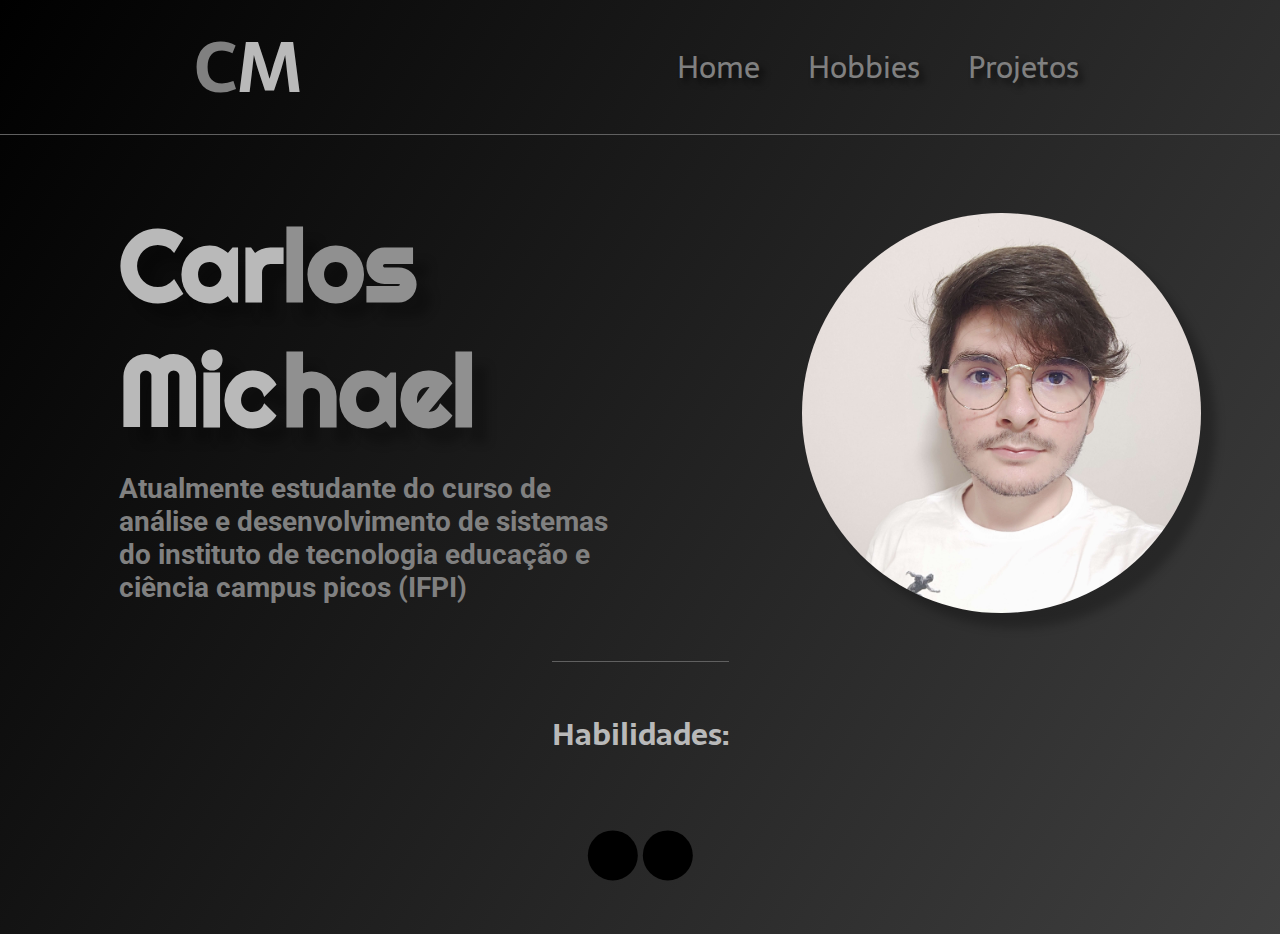
==== commit f2c3cebf: "header em maiusculo" ====
--- a/index.html
+++ b/index.html
@@ -15,9 +15,9 @@
             <h1 class="cabecalho-cm-m">M</h1>
         </div>
         <nav class="cabecalho-menu">
-            <a class="cabecalho-menu-item" href="index.html">home</a>
-            <a class="cabecalho-menu-item" href="hobbies.html">hobbies</a>
-            <a class="cabecalho-menu-item" href="projetos.html">projetos</a>
+            <a class="cabecalho-menu-item" href="index.html">Home</a>
+            <a class="cabecalho-menu-item" href="hobbies.html">Hobbies</a>
+            <a class="cabecalho-menu-item" href="projetos.html">Projetos</a>
         </nav>
     </header>
 
--- a/css/style.css
+++ b/css/style.css
@@ -77,7 +77,7 @@
 .body-index {
     font-size: 100%;
     background: linear-gradient(120deg, #000000, #202020, #404040);
-    padding-bottom: 125px;
+    padding-bottom: 100px;
 }
 
 .body-projetos {
@@ -100,9 +100,12 @@
     align-items: center;
     justify-content: space-around;
     margin-top: 58px;
+    margin-left: 15px;
+    margin-right: 15px;
 }
 
 .section-especial {
+    margin-top: 48px;
     display: flex;
     flex-direction: column;
     align-items: center;
@@ -132,7 +135,7 @@
     text-shadow: 15px 15px 10px rgb(0, 0, 0, 0.25);
 }
 
-.titulo {
+.titulo, .titulo-assistir, .titulo-portfolio {
     font-family: 'Righteous', cursive;
     display: flex;
     flex-direction: row;
@@ -193,6 +196,7 @@
 
 .imagem-projetos {
     margin-left: 15px;
+    margin-right: 15px;
     margin-top: 20px;
     height: fit-content;
     max-height: 500px;
@@ -267,8 +271,9 @@
     display: inline-flex;
     width: 50px;
     height: 50px;
-    background-color: #000000;
-    color: #808080;
+    background-color: #202020;
+    color: #808080;
+    border: 0.1px solid #808080;
     margin: 0.6px;
     border-radius: 50px;
     justify-content: center;
@@ -324,4 +329,180 @@
 
 .rodape a:hover > i {
     transform: scale(1.6) rotate(360deg);
+}
+
+@media (max-width: 1030px) {
+    .imagem-projetos {
+        margin-left: 15px;
+        margin-right: 15px;
+        margin-top: 20px;
+        height: fit-content;
+        max-height: 500px;
+        width: fit-content;
+        max-width: 450px;
+        border: none;
+        border-radius: 3%;
+        box-shadow: 15px 15px 10px rgb(0, 0, 0, 0.25);
+    }
+
+}
+
+@media (max-width: 915px) {
+    .imagem-projetos {
+        margin-left: 15px;
+        margin-right: 15px;
+        margin-top: 20px;
+        height: fit-content;
+        max-height: 500px;
+        width: fit-content;
+        max-width: 330px;
+        border: none;
+        border-radius: 3%;
+        box-shadow: 15px 15px 10px rgb(0, 0, 0, 0.25);
+    }
+
+}
+
+@media (max-width: 800px) {
+
+    .body-hobbies {
+        font-size: 100%;
+        height: 100%;
+        background: linear-gradient(120deg, #000000, #606060);
+        padding-bottom: 100px;
+    }
+
+    .section-normal {
+        display: flex;
+        flex-direction: column;
+        align-items: center;
+        justify-content: center;
+        gap: 20px;
+    }
+
+    .section-especial {
+        margin-top: 48px;
+        padding-bottom: 48px;
+        display: flex;
+        flex-direction: column;
+        align-items: center;
+        justify-content: center;
+        gap: 20px;
+    }
+
+    .parte-escrita {
+        width: fit-content;
+        max-width: 500px;
+        display: flex;
+        flex-direction: column;
+        align-items: center;
+        gap: 20px;
+        margin-left: 40px;
+        margin-right: 40px;
+    }
+
+    .titulo-assistir, .titulo-portfolio {
+        font-family: 'Righteous', cursive;
+        padding-top: 48px;
+        border-top: 0.2px solid #808080;
+        display: flex;
+        flex-direction: row;
+        font-size: 35px;
+        text-shadow: 15px 15px 10px rgb(0, 0, 0, 0.25);
+    }
+    
+    .titulo-separado {
+        font-family: 'Righteous', cursive;
+        display: flex;
+        flex-direction: row;
+        font-size: 35px;
+        gap: 15px;
+        text-shadow: 15px 15px 10px rgb(0, 0, 0, 0.25);
+    }
+
+    .imagem-panda {
+        border-top: 0.2px solid #808080;
+        padding-top: 35px;
+    }
+    
+    .imagem-projetos {
+        margin-left: 15px;
+        margin-right: 15px;
+        margin-top: 20px;
+        height: fit-content;
+        max-height: 300px;
+        width: fit-content;
+        max-width: 300px;
+        border: none;
+        border-radius: 3%;
+        box-shadow: 15px 15px 10px rgb(0, 0, 0, 0.25);
+    }
+
+    .codigo {
+        gap: 15px;
+    }
+
+}
+
+@media (max-width: 560px) {
+    .cabecalho-cm {
+        font-size: 0px;
+    }
+
+    .cabecalho-menu {
+        gap: 30px;
+    }
+
+    .imagem {
+        margin-left: 15px;
+        margin-top: 20px;
+        height: fit-content;
+        max-height: 350px;
+        width: fit-content;
+        max-width: 350px;
+        border: none;
+        border-radius: 50%;
+        box-shadow: 15px 15px 10px rgb(0, 0, 0, 0.25);
+    }
+}
+
+@media (max-width: 430px) {
+    .cabecalho-menu {
+        gap: 10px;
+    }
+}
+
+@media (max-width: 380px) {
+    .cabecalho-menu {
+        gap: 5px;
+    }
+    .cabecalho-menu-item {
+        font-size: 25px;
+    }
+    .imagem {
+        margin-left: 15px;
+        margin-top: 20px;
+        height: fit-content;
+        max-height: 300px;
+        width: fit-content;
+        max-width: 300px;
+        border: none;
+        border-radius: 50%;
+        box-shadow: 15px 15px 10px rgb(0, 0, 0, 0.25);
+    }
+
+    .parte-escrita {
+        width: fit-content;
+        max-width: 270px;
+        display: flex;
+        flex-direction: column;
+        align-items: center;
+        gap: 20px;
+        margin-left: 40px;
+        margin-right: 40px;
+    }
+
+    .titulo-separado {
+        font-size: 25px;
+    }
 }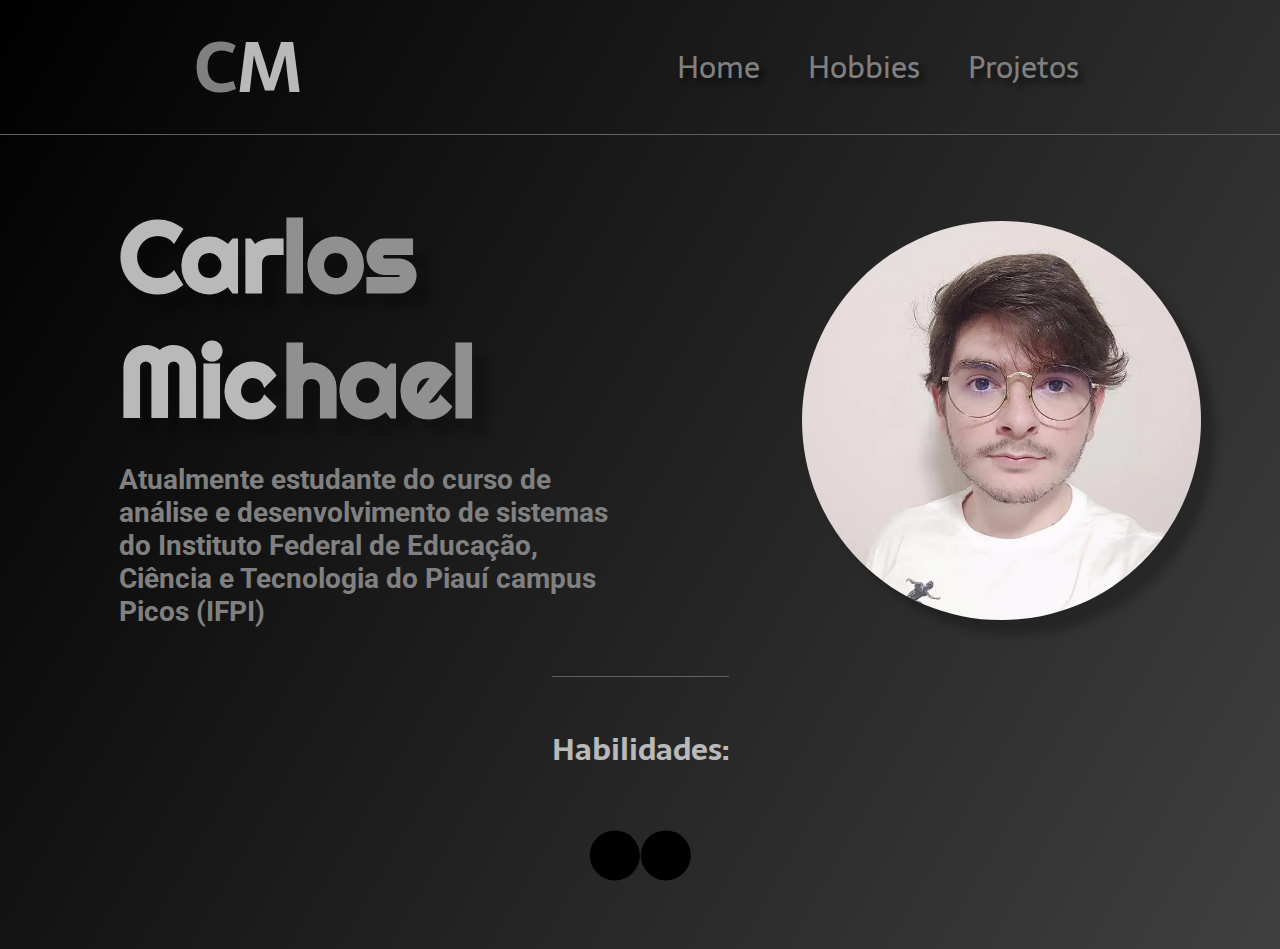
==== commit cca05b5a: "alterações básicas" ====
--- a/index.html
+++ b/index.html
@@ -4,6 +4,7 @@
     <meta charset="UTF-8">
     <meta http-equiv="X-UA-Compatible" content="IE=edge">
     <meta name="viewport" content="width=device-width, initial-scale=1.0">
+    <meta name="description" content="Uma página de apresentação de Carlos Michael com foto e uma descrição própria e de suas habilidades.">
     <link rel="stylesheet" href="https://cdnjs.cloudflare.com/ajax/libs/font-awesome/6.3.0/css/all.min.css" integrity="sha512-SzlrxWUlpfuzQ+pcUCosxcglQRNAq/DZjVsC0lE40xsADsfeQoEypE+enwcOiGjk/bSuGGKHEyjSoQ1zVisanQ==" crossorigin="anonymous" referrerpolicy="no-referrer" />
     <link rel="stylesheet" href="css/style.css">
     <title>Home</title>
@@ -34,9 +35,9 @@
                         <h1 class="hael">hael</h1>
                     </div>
                 </div>
-                <h2 class="subtitulo">Atualmente estudante do curso de análise e desenvolvimento de sistemas do instituto de tecnologia educação e ciência campus picos (IFPI)</h2>
+                <h2 class="subtitulo">Atualmente estudante do curso de análise e desenvolvimento de sistemas do Instituto Federal de Educação, Ciência e Tecnologia do Piauí campus Picos (IFPI)</h2>
             </div>
-            <img class="imagem" src="images/IMG_20230312_220406_1.jpg" alt="Imagem principal">
+            <img class="imagem" src="images/foto-própria.webp" alt="Imagem principal">
         </section>
 
         <section class="section-especial">
@@ -63,8 +64,10 @@
 
     <footer>
         <div class="rodape">
-            <a href="https://www.instagram.com/carlosmichaels_/"><i class="fa-brands fa-instagram"></i></a>
-            <a href="https://github.com/Seinenk"><i class="fa-brands fa-github"></i></a>
+            <a href="https://www.instagram.com/carlosmichaels_/" aria-label="Entre em contato com Carlos Michael através de seu instagram!" target="_blank"><i class="fa-brands fa-instagram"></i><h3>instagram</h3></a>
+            <a href="https://github.com/Seinenk" aria-label="Veja em mais detalhes os códigos de Carlos Michael em seu perfil do github!" target="_blank"><i class="fa-brands fa-github"></i><h3>github</h3></a>
         </div>
     </footer>
+
+    <script type="text/javascript" src="assets/java-script.js"></script>
 </body>--- a/css/style.css
+++ b/css/style.css
@@ -299,9 +299,18 @@
 
 .rodape {
     position: fixed;
+    display: inline-flex;
     top: 95%;
     left: 50%;
     transform: translate(-50%, -50%);
+}
+
+.rodape h3 {
+    color: #000000;
+    font-family: 'Righteous', cursive;
+    font-size: 0;
+    text-transform: uppercase;
+    letter-spacing: 0.1em;
 }
 
 .rodape a {
@@ -315,10 +324,11 @@
     justify-content: center;
     align-items: center;
     transition: 0.2s;
-    font-size: 20px;
+    font-size: 30px;
 }
 
 .rodape a:hover {
+    width: 180px;
     background-color: #808080;
     color: #000000;
 }
@@ -328,7 +338,15 @@
 }
 
 .rodape a:hover > i {
-    transform: scale(1.6) rotate(360deg);
+    transform: scale(0) rotate(360deg);
+}
+
+.rodape :hover h3 {
+    font-size: 0.7em !important;
+    text-align: center;
+    margin-right: 18px;
+    transition: 0.1s;
+    transition-delay: 0.1s;
 }
 
 @media (max-width: 1030px) {
@@ -364,7 +382,7 @@
 }
 
 @media (max-width: 800px) {
-
+    
     .body-hobbies {
         font-size: 100%;
         height: 100%;
